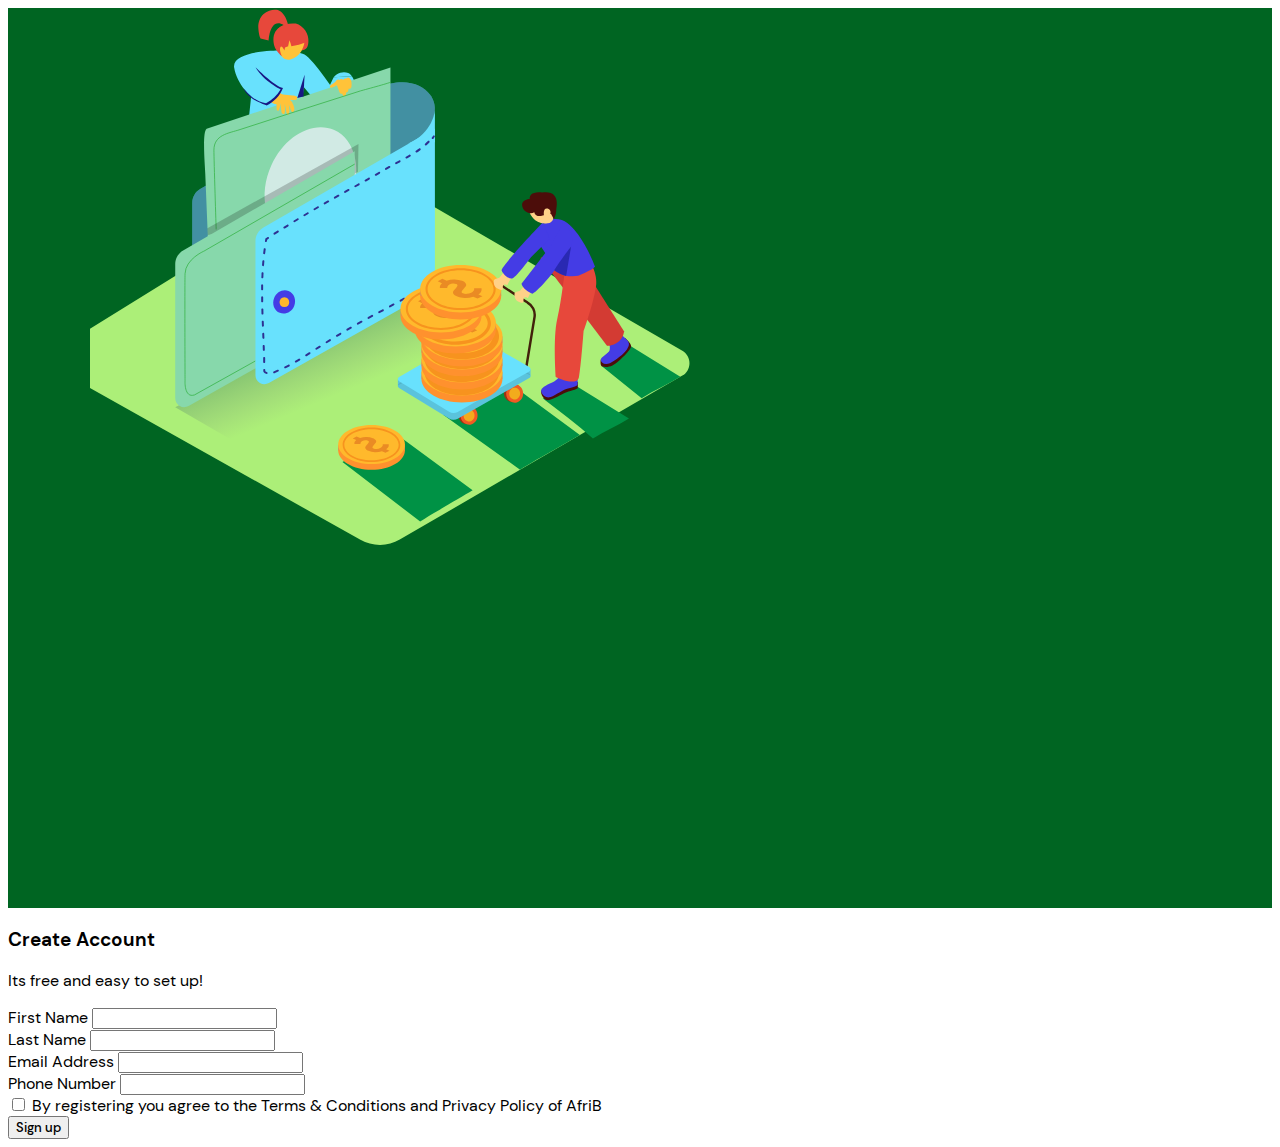
==== index.html @ f55ae05b "first commit" ====
<!doctype html>

<html>
    <head>
        <meta http-equiv="Content-Type" content="text/html; charset=UTF-8">
        
        <meta name="viewport" content="width=device-width, initial-scale=1, shrink-to-fit=no">
            <title>Pawakad</title>
            <link rel="stylesheet" href="https://cdn.jsdelivr.net/npm/bootstrap@4.6.0/dist/css/bootstrap.min.css" integrity="sha384-B0vP5xmATw1+K9KRQjQERJvTumQW0nPEzvF6L/Z6nronJ3oUOFUFpCjEUQouq2+l" crossorigin="anonymous">
            <link href="assets/css/fonts.css" rel="stylesheet">
            <link href="assets/css/styles.css" rel="stylesheet">    
    </head>
    <body>

        <div class="d-flex w-100">
            <div class="w-50 left-login" style="background-color: #006522;height: 100vh;">
                <div class="image-holder">
                    <img src="assets/imgs/utils/Wallet_Isometric 1.svg" class="img-fluid" />
                </div>
            </div>
            <div class="w-50 right-login">
                <div class="row justify-content-center mt-5">
                    <div class="col-md-9 p-5">
                        <h3>Create Account</h3>
                        <p>Its free and easy to set up!</p>
                        <form>
                            <div class="form-group">
                                <label>First Name</label>
                                <input class="form-control" type="text" />
                            </div>
                            <div class="form-group">
                                <label>Last Name</label>
                                <input class="form-control" type="text" />
                            </div>
                            <div class="form-group">
                                <label>Email Address</label>
                                <input class="form-control" type="email" />
                            </div>
                            <div class="form-group">
                                <label>Phone Number</label>
                                <input class="form-control" type="tel" />
                            </div>
                            <div class="form-group">
                                <div class="form-check">
                                    <input class="form-check-input" type="checkbox" id="gridCheck">
                                    <label class="form-check-label" for="gridCheck">
                                        By registering you agree to the Terms & Conditions and Privacy Policy of AfriB
                                    </label>
                                  </div>
                            </div>
                            <div class="form-group">
                                <button class="btn btn-success w-100 rounded">Sign up</button>
                            </div>
                        </form>
                    </div>
                </div>

            </div>
        </div>

    </body>
</html>
---- assets/css/fonts.css ----
@font-face{
    font-family: "DMSans Bold";
    src: url("../fonts/DMSans-Bold.ttf");
}

@font-face{
    font-family: "DMSans Regular";
    src: url("../fonts/DMSans-Regular.ttf");
}
@font-face{
    font-family: "DMSans Medium";
    src: url("../fonts/DMSans-Medium.ttf");
}
---- assets/css/styles.css ----
body{
    font-family: 'DMSans Regular';
}
a, button{
    font-family: 'DMSans Medium';
}
h1,h2,h3,h4,h5,h6{
    font-family: 'DMSans Bold';
}
.bar-item a{
    color: #717579 !important;
}

.bar-item.active{
    background-color: rgba(0, 101, 34, 0.2);
    border-right: 5px solid #00373E;
}
.bar-item.active a{
    color: #006522 !important;
}
.text-lg{
    font-size: 26px;
}
.text-sm{
    font-size: 12px;
}
.text-reg{
    font-size: 14px;
}
.rounded-1{
    border-radius: 15px;
}
.body-wrap{
    background-color: #FBFBFB;
}
.black-fade{
    color: #334154;
}
.bg-green{
    background-color: #006522;
}

.border-radius-1{
    border-radius:50px;
    border: 1px solid #FBFBFB;
}
.border-1{
    width: 350px;
    background-color: #FBFBFB;
}
.bg-inherit{
    outline: none;
    background-color: inherit;
    border: none;
}
.sidebar {
    overflow:hidden;
    -webkit-transition:all .2s ease;
    -o-transition:all .2s ease;
    transition:all .2s ease;
    width:240px;
    z-index:1000;
}
.sidebar-inner{
    width: 17%;
    position: fixed;
}
.right-side{
    width: 83%;
}
.inner-header{
    width: 80%;
}
.mobile-menu{
    display: none;
}
#myLinks{
    position: relative;
    background-color: #333;
    padding: 1rem;
    display: none;
}
#myLinks a{
    color: #006522 !important;
}
#myLinks a:hover{
    background-color: #FBFBFB;
}
.right-login{
    overflow: hidden;
}
.left-login{
    overflow: hidden;
}
.image-holder{
    position: absolute;
    left: 90px;
    top:-33px;
}
@media screen and (min-width: 992px) and (max-width: 1439px)
{
    .inner-header{
        width: 90%;
    }
    .right-side{
        width: 100%;
    }
    .sidebar,.sidebar-inner {
        width: 70px;
    } 
    .bar-item a{
        margin-left: 15px !important;
      /* color: #fff !important */
    }
    .sidebar:hover,.sidebar-inner:hover{
        width: 240px;
    } 
    .image-holder img{
        width: 80% !important;
        left: 0;
        top: 20px;
    }
}
@media screen and (max-width:996px) 
{
    .sidebar{
        display: none !important;
    }
    .right-side{
        width: 100%;
    }
    .inner-header{
        width: 90%;
    }
}
@media screen and  (min-width: 767px) and (max-width: 1024px)
{
    .feats img{
        width: 50px;
    }
    .image-holder{
        left: 0;
        top: 20px;
    }
}
@media screen and (max-width:768px) 
{
    .d-mini-none{
        display: none !important;
    } 
    .left-login{
        display: none !important;
    }   
    .right-login{
        width: 100% !important;
    }
}

@media screen and (max-width:425px)
{
    .right-side{
        width: 100%;
    }
    .inner-header{
        width: 90%;
    }
    .table{
        display: none !important;
    }
    .search-bar{
        display: none !important;
    }
    .mobile-menu{
        display: block;
    }
}
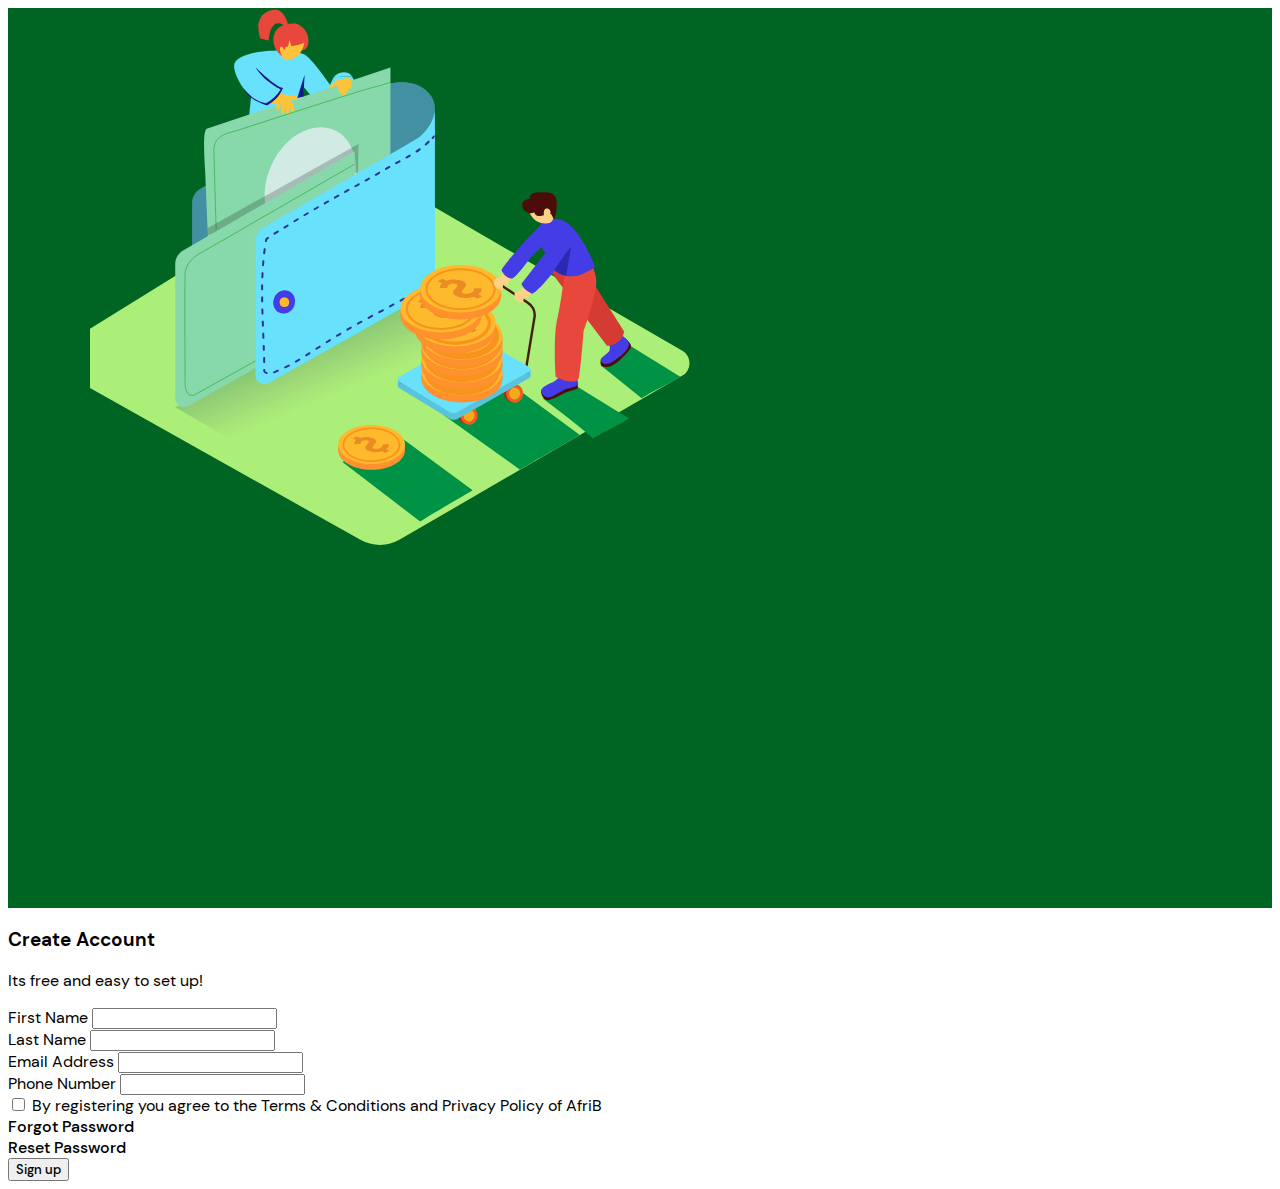
==== commit 0bc05241: "minor fixes" ====
--- a/index.html
+++ b/index.html
@@ -48,6 +48,14 @@
                                     </label>
                                   </div>
                             </div>
+                            <div class="d-flex justify-content-between my-3">
+                                <div class="p-2">
+                                    <a>Forgot Password</a>
+                                </div>
+                                <div class="p-2">
+                                    <a>Reset Password</a>
+                                </div>
+                            </div>
                             <div class="form-group">
                                 <button class="btn btn-success w-100 rounded">Sign up</button>
                             </div>
--- a/assets/css/styles.css
+++ b/assets/css/styles.css
@@ -154,6 +154,9 @@
     .right-login{
         width: 100% !important;
     }
+    .img-fluid{
+        width: 80% !important;
+    }
 }
 
 @media screen and (max-width:425px)
@@ -173,4 +176,8 @@
     .mobile-menu{
         display: block;
     }
+
+    .img-fluid{
+        
+    }
 }